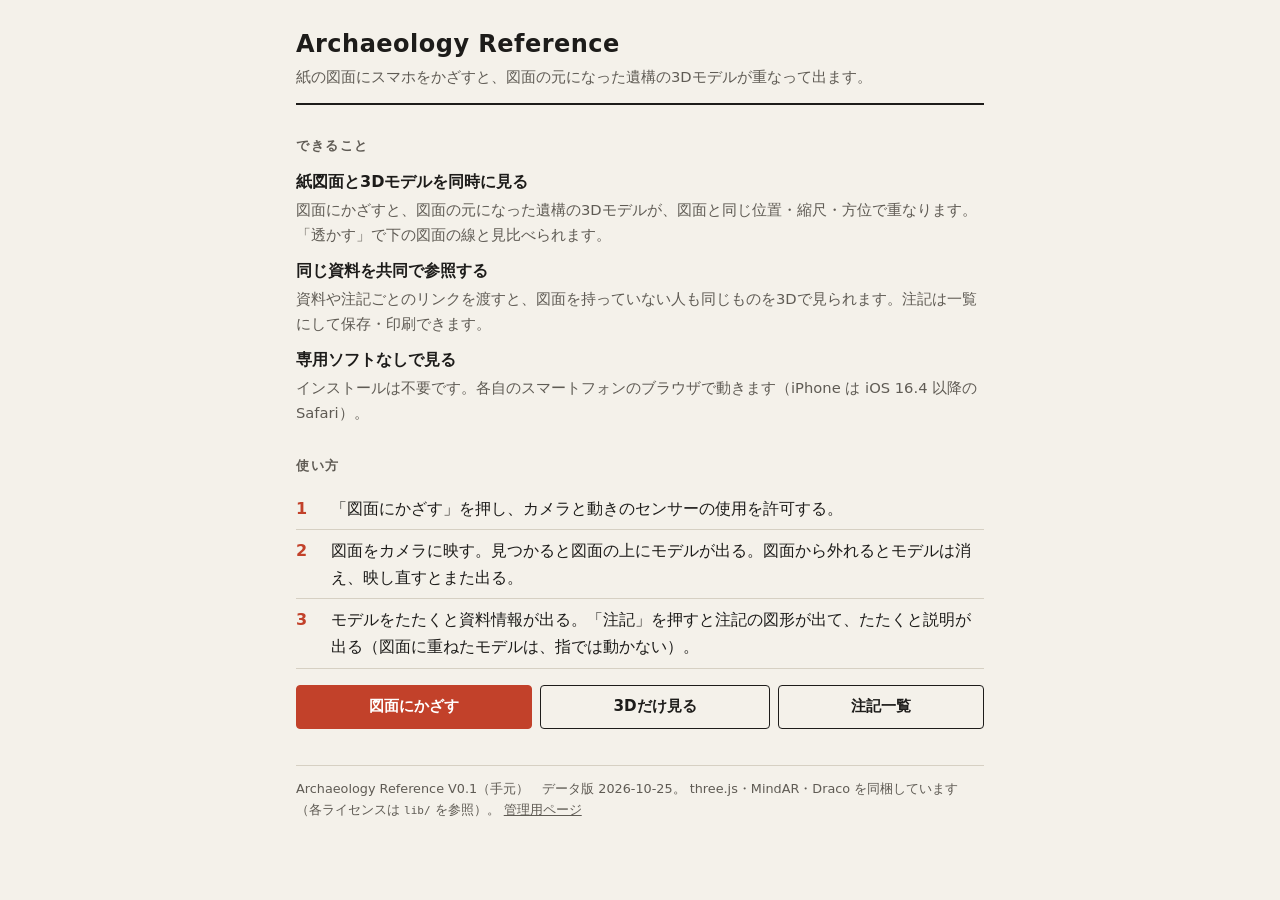
==== index.html @ 4cef71f0 "Add files via upload" ====
<!doctype html>
<html lang="ja">
<head>
<meta charset="utf-8">
<script>/* 新しい版が公開されていたら、古いページのまま使わないよう一度だけ読み直す（js/version.js・version.json） */
(function () { var B = '__BUILD__'; if (B.indexOf('__') === 0 || !window.fetch) return;
  fetch('version.json?t=' + Date.now(), { cache: 'no-store' }).then(function (r) { return r.json(); }).then(function (j) {
    if (!j.build || j.build === B) return;
    var k = 'ar-reload-' + j.build; try { if (sessionStorage.getItem(k)) return; sessionStorage.setItem(k, '1'); } catch (e) { return; }
    var u = new URL(location.href); u.searchParams.set('v', j.build); location.replace(u.href);
  }).catch(function () {}); })();</script>
<meta name="viewport" content="width=device-width, initial-scale=1, viewport-fit=cover">
<title>Archaeology Reference</title>
<link rel="stylesheet" href="css/style.css?v=__BUILD__">
</head>
<body>
<main class="page">
  <header class="page-head">
    <h1 id="site-title">Archaeology Reference</h1>
    <p id="site-lead"></p>
  </header>

  <div class="callout" id="inapp" hidden>このアプリ内の画面ではカメラが動かないことがあります。メニューから「Safariで開く」または「ブラウザで開く」を選んでください。</div>
  <div class="callout" id="notice" hidden></div>

  <h2>できること</h2>
  <dl class="features">
    <dt>紙図面と3Dモデルを同時に見る</dt>
    <dd>図面にかざすと、図面の元になった遺構の3Dモデルが、図面と同じ位置・縮尺・方位で重なります。「透かす」で下の図面の線と見比べられます。</dd>
    <dt>同じ資料を共同で参照する</dt>
    <dd>資料や注記ごとのリンクを渡すと、図面を持っていない人も同じものを3Dで見られます。注記は一覧にして保存・印刷できます。</dd>
    <dt>専用ソフトなしで見る</dt>
    <dd>インストールは不要です。各自のスマートフォンのブラウザで動きます（iPhone は iOS 16.4 以降の Safari）。</dd>
  </dl>

  <h2>使い方</h2>
  <ol class="steps">
    <li>「図面にかざす」を押し、カメラと動きのセンサーの使用を許可する。</li>
    <li>図面をカメラに映す。見つかると図面の上にモデルが出る。図面から外れるとモデルは消え、映し直すとまた出る。</li>
    <li>モデルをたたくと資料情報が出る。「注記」を押すと注記の図形が出て、たたくと説明が出る（図面に重ねたモデルは、指では動かない）。</li>
  </ol>
  <p class="actions-row"><a class="btn btn-primary" href="ar.html">図面にかざす</a> <a class="btn" href="viewer.html">3Dだけ見る</a> <a class="btn" href="notes.html">注記一覧</a></p>
  <div id="warnings"></div>

  <!-- 資料が2つ以上あるときだけ出す -->
  <section id="items-section" hidden>
    <h2>図面と資料</h2>
    <div id="items"></div>
  </section>

  <footer class="foot">
    <span id="edition"></span>
    three.js・MindAR・Draco を同梱しています（各ライセンスは <span class="mono">lib/</span> を参照）。
    <a href="tools/">管理用ページ</a>
  </footer>
</main>
<script type="module" src="js/index.js?v=__BUILD__"></script>
</body>
</html>
---- css/style.css ----
:root {
  --paper: #f4f1ea;
  --paper-2: #ebe7dd;
  --ink: #1d1c1a;
  --ink-2: #5f5b54;
  --rule: #d6d0c3;
  --shu: #c2412a;            /* 朱 */
  --panel: rgba(26, 25, 23, 0.9);
  --panel-ink: #f2efe8;
  --panel-ink-2: #b9b3a7;
  --panel-rule: rgba(242, 239, 232, 0.16);
  --font: "Hiragino Sans", "Hiragino Kaku Gothic ProN", "Yu Gothic UI", "Yu Gothic", "Noto Sans JP", system-ui, sans-serif;
}

* { box-sizing: border-box; }
[hidden] { display: none !important; }
html { -webkit-text-size-adjust: 100%; }
body {
  margin: 0;
  font-family: var(--font);
  font-size: 16px;
  line-height: 1.7;
  color: var(--ink);
  background: var(--paper);
}
button { font: inherit; color: inherit; }
a { color: inherit; }
:focus-visible { outline: 2px solid var(--shu); outline-offset: 2px; }

/* ---------- 一覧・道具ページ ---------- */
.page { max-width: 720px; margin: 0 auto; padding: 28px 16px 56px; }
.page-head { border-bottom: 2px solid var(--ink); padding-bottom: 14px; margin-bottom: 22px; }
.page-head h1 { font-size: 1.5rem; line-height: 1.35; margin: 0 0 4px; letter-spacing: 0.02em; }
.page-head p { margin: 0; color: var(--ink-2); font-size: 0.92rem; }
.page h2 { font-size: 0.82rem; letter-spacing: 0.12em; color: var(--ink-2); margin: 30px 0 10px; font-weight: 600; }

.steps { list-style: none; margin: 0; padding: 0; counter-reset: step; }
.steps li { counter-increment: step; display: grid; grid-template-columns: 2.2em 1fr; padding: 7px 0; border-bottom: 1px solid var(--rule); }
.steps li::before { content: counter(step); font-variant-numeric: tabular-nums; color: var(--shu); font-weight: 700; }

.items { list-style: none; margin: 0; padding: 0; }
.item { border: 1px solid var(--rule); background: #fbf9f4; border-radius: 6px; padding: 14px 14px 12px; margin-bottom: 12px; }
.item h3 { margin: 0 0 2px; font-size: 1.05rem; line-height: 1.45; }
.item .sub { margin: 0 0 12px; color: var(--ink-2); font-size: 0.86rem; }
.actions { display: flex; flex-wrap: wrap; gap: 8px; }
.btn {
  display: inline-flex; align-items: center; justify-content: center;
  min-height: 44px; padding: 0 18px; border-radius: 4px;
  border: 1px solid var(--ink); background: transparent; color: var(--ink);
  text-decoration: none; font-weight: 600; font-size: 0.95rem; cursor: pointer;
}
.btn-primary { background: var(--shu); border-color: var(--shu); color: #fff; }
/* 一覧の入口のボタン：スマホでも1行に並べ、幅をそろえる（とても狭い画面では折り返す） */
.actions-row { display: flex; flex-wrap: wrap; gap: 8px; }
.actions-row .btn { flex: 1 1 auto; padding: 0 10px; white-space: nowrap; }
.btn:disabled { opacity: 0.45; cursor: default; }
.callout { border-left: 3px solid var(--shu); background: var(--paper-2); padding: 10px 12px; font-size: 0.9rem; margin: 14px 0; }
.callout[hidden] { display: none; }
.foot { margin-top: 36px; padding-top: 12px; border-top: 1px solid var(--rule); color: var(--ink-2); font-size: 0.8rem; }
.muted { color: var(--ink-2); }
code, .mono { font-family: ui-monospace, "SF Mono", Menlo, Consolas, monospace; font-size: 0.86em; }

table.plain { width: 100%; border-collapse: collapse; font-size: 0.9rem; }
table.plain th, table.plain td { text-align: left; padding: 7px 8px; border-bottom: 1px solid var(--rule); vertical-align: top; }
table.plain th { font-size: 0.78rem; letter-spacing: 0.08em; color: var(--ink-2); font-weight: 600; }
/* ファイルの確認 */
.files-table th { white-space: nowrap; }
.files-table td:first-child { white-space: nowrap; font-size: 0.82rem; }
.files-table .file-state { white-space: nowrap; font-weight: 600; }
.files-table .file-ok .file-state { color: #1d6b35; }
.files-table .file-warn .file-state { color: #8a5a00; }
.files-table .file-ng .file-state { color: #b00020; }
.files-table .file-ng { background: #fdf0f0; }
.files-table .file-none .file-state { color: var(--ink-2); font-weight: 400; }
@media (max-width: 640px) { .files-table td:first-child { white-space: normal; word-break: break-all; } }
td.num { font-variant-numeric: tabular-nums; text-align: right; }
.qr-grid { display: grid; grid-template-columns: repeat(auto-fill, minmax(200px, 1fr)); gap: 14px; }
.qr { border: 1px solid var(--rule); background: #fff; padding: 12px; text-align: center; border-radius: 6px; }
.qr svg { width: 100%; height: auto; display: block; }
.qr p { margin: 6px 0 0; font-size: 0.78rem; word-break: break-all; color: var(--ink-2); }
.qr strong { display: block; font-size: 0.9rem; color: var(--ink); }

/* ---------- AR表示・通常ビューア ---------- */
body.stage-page { background: #0f0e0d; color: var(--panel-ink); overflow: hidden; height: 100dvh; }
body.viewer-page { background: radial-gradient(120% 90% at 50% 35%, #f3f0e8 0%, #d9d4c7 100%); }
#stage { position: fixed; inset: 0; overflow: hidden; touch-action: none; user-select: none; -webkit-user-select: none; }
#stage canvas { display: block; }
.gate .gate-small { font-size: 0.78rem; margin-top: 10px; }
.gate .gate-small a { color: inherit; }

.topbar {
  position: fixed; z-index: 20; left: 0; right: 0; top: 0;
  display: flex; gap: 8px; align-items: center; justify-content: space-between;
  padding: calc(8px + env(safe-area-inset-top)) calc(10px + env(safe-area-inset-right)) 8px calc(10px + env(safe-area-inset-left));
  pointer-events: none;
}
.topbar > * { pointer-events: auto; }
.topbar > .pill { flex: none; }
.pill { white-space: nowrap; }
.topbar { align-items: flex-start; }
.topbar .group { display: flex; gap: 6px; flex-wrap: wrap; justify-content: flex-end; }
.pill {
  display: inline-flex; align-items: center; min-height: 40px; padding: 0 14px;
  border-radius: 20px; border: 1px solid var(--panel-rule);
  background: var(--panel); color: var(--panel-ink);
  font-size: 0.86rem; font-weight: 600; text-decoration: none; cursor: pointer;
  -webkit-backdrop-filter: blur(8px); backdrop-filter: blur(8px);
}
.pill[aria-pressed="true"] { background: var(--panel-ink); color: var(--ink); }

.hint {
  position: fixed; z-index: 15; left: 16px; right: 16px; top: calc(64px + env(safe-area-inset-top));
  width: fit-content; max-width: calc(100% - 32px); margin: 0 auto; padding: 8px 14px; border-radius: 4px;
  background: var(--panel); color: var(--panel-ink); font-size: 0.88rem; text-align: center;
  pointer-events: none;
}

/* 注意書き（急な動き・近すぎ・認識が不安定）。モデルは隠さず、上の方に目立つ色で出す */
.warn-bar {
  position: fixed; z-index: 17; left: 16px; right: 16px; top: calc(108px + env(safe-area-inset-top));
  width: fit-content; max-width: calc(100% - 32px); margin: 0 auto; padding: 8px 14px; border-radius: 4px;
  background: #ffcf3f; color: #1d1600; font-size: 0.92rem; font-weight: 700; text-align: center;
  box-shadow: 0 2px 10px rgba(0, 0, 0, 0.35); pointer-events: none;
}
.warn-bar[hidden] { display: none; }

/* 設定の食い違い（all.mind と図面画像など）。消えない */
.config-warn {
  position: fixed; z-index: 15; left: 16px; right: 16px; top: calc(180px + env(safe-area-inset-top));
  max-width: 34rem; margin: 0 auto; padding: 8px 14px; border-radius: 4px;
  background: #8a1c1c; color: #fff; font-size: 0.85rem; line-height: 1.5;
}

.recover {
  position: fixed; z-index: 16; left: 0; right: 0; top: calc(134px + env(safe-area-inset-top));
  display: flex; justify-content: center; pointer-events: none;
}
.recover .pill { pointer-events: auto; background: var(--shu); border-color: var(--shu); color: #fff; }

.debug {
  position: fixed; z-index: 16; left: calc(8px + env(safe-area-inset-left)); top: calc(190px + env(safe-area-inset-top));
  margin: 0; padding: 6px 8px; border-radius: 4px; pointer-events: none;
  background: rgba(0, 0, 0, 0.62); color: #e9ffe0; font: 11px/1.5 ui-monospace, Menlo, Consolas, monospace; white-space: pre-wrap; overflow-wrap: anywhere; max-width: calc(100vw - 16px - env(safe-area-inset-left) - env(safe-area-inset-right)); box-sizing: border-box;
}

.gate {
  position: fixed; z-index: 30; inset: 0; display: grid; place-items: center; padding: 24px;
  background: #171614; color: var(--panel-ink);
}
.gate[hidden] { display: none; }
.gate-inner { max-width: 420px; }
.gate h1 { font-size: 1.3rem; line-height: 1.4; margin: 0 0 8px; }
.gate p { margin: 0 0 14px; color: var(--panel-ink-2); font-size: 0.92rem; }
.gate .btn { border-color: var(--panel-ink); color: var(--panel-ink); width: 100%; margin-bottom: 8px; }
.gate .btn-primary { border-color: var(--shu); color: #fff; }
.gate .callout { background: rgba(255, 255, 255, 0.06); color: var(--panel-ink); }
.gate .error { color: #ffb4a4; }

.panel {
  position: fixed; z-index: 20; left: 0; right: 0; bottom: 0;
  background: var(--panel); color: var(--panel-ink);
  border-top: 1px solid var(--panel-rule);
  -webkit-backdrop-filter: blur(10px); backdrop-filter: blur(10px);
  padding-bottom: env(safe-area-inset-bottom);
}
.panel[hidden] { display: none; }
.panel-head {
  width: 100%; display: flex; align-items: center; justify-content: space-between; gap: 12px;
  min-height: 48px; padding: 6px calc(16px + env(safe-area-inset-right)) 6px calc(16px + env(safe-area-inset-left));
  background: none; border: 0; text-align: left; cursor: pointer;
}
.panel-title { font-weight: 700; font-size: 0.98rem; line-height: 1.4; }
.panel-chevron { width: 10px; height: 10px; border-right: 2px solid var(--panel-ink-2); border-top: 2px solid var(--panel-ink-2); transform: rotate(-45deg); margin: 4px 4px 0; flex: none; transition: transform 0.15s; }
.panel.is-open .panel-chevron { transform: rotate(135deg); margin-top: -4px; }
.panel-body { display: none; max-height: 44dvh; overflow-y: auto; -webkit-overflow-scrolling: touch; padding: 0 calc(16px + env(safe-area-inset-right)) 16px calc(16px + env(safe-area-inset-left)); }
.panel.is-open .panel-body { display: block; }
.panel h2 { font-size: 0.74rem; letter-spacing: 0.14em; color: var(--panel-ink-2); margin: 14px 0 8px; font-weight: 600; }
.panel section:first-child h2 { margin-top: 4px; }
.panel-meta .link-button, .panel-selection .link-button { margin: 2px 8px 6px 0; }
.link-button {
  display: inline-flex; align-items: center; min-height: 36px; padding: 0 12px; border-radius: 4px;
  border: 1px solid var(--panel-rule); background: transparent; color: var(--panel-ink);
  font-size: 0.84rem; text-decoration: none; cursor: pointer;
}
.share-row { display: flex; flex-wrap: wrap; align-items: center; gap: 6px; }
.share-holder { flex: 1 1 100%; }
.link-box { width: 100%; min-height: 36px; padding: 0 8px; font: 12px/1.4 ui-monospace, Menlo, Consolas, monospace; border-radius: 4px; border: 1px solid var(--panel-rule); background: rgba(255,255,255,0.08); color: var(--panel-ink); }
.panel .edition { color: var(--panel-ink-2); font-size: 0.78rem; margin: 10px 0 0; }
.panel .muted, .panel .notice { color: var(--panel-ink-2); font-size: 0.86rem; margin: 8px 0 0; }
.fields { display: grid; grid-template-columns: minmax(5.5em, auto) 1fr; gap: 4px 14px; margin: 0; font-size: 0.9rem; }
.fields dt { color: var(--panel-ink-2); }
.fields dd { margin: 0; overflow-wrap: anywhere; }
.chips { display: flex; flex-wrap: wrap; gap: 8px; }
.chip {
  display: inline-flex; align-items: center; gap: 8px; min-height: 40px; padding: 0 12px;
  border-radius: 4px; border: 1px solid var(--panel-rule); background: transparent;
  font-size: 0.86rem; cursor: pointer; opacity: 0.5;
}
.chip.is-on { opacity: 1; border-color: rgba(242, 239, 232, 0.5); }
.chip-dot { width: 10px; height: 10px; border-radius: 50%; flex: none; }
.chip-type { font-size: 0.72rem; color: var(--panel-ink-2); border: 1px solid var(--panel-rule); border-radius: 3px; padding: 0 5px; line-height: 1.5; }
.panel-selection { border: 1px solid var(--panel-rule); border-left: 3px solid var(--shu); border-radius: 4px; padding: 10px 12px; margin-top: 4px; }
.panel-selection[hidden] { display: none; }
.panel-selection p { margin: 6px 0; font-size: 0.9rem; }
.selection-top { display: flex; align-items: center; gap: 8px; margin-bottom: 6px; }
.selection-top strong { font-size: 0.95rem; }
.selection-close { margin-left: auto; min-height: 36px; padding: 0 10px; background: none; border: 1px solid var(--panel-rule); border-radius: 4px; font-size: 0.8rem; cursor: pointer; }

@media (min-width: 760px) {
  .panel { left: auto; right: 16px; bottom: 16px; width: 380px; border: 1px solid var(--panel-rule); border-radius: 8px; }
  .panel-body { max-height: 60dvh; }
}
@media (prefers-reduced-motion: reduce) { * { transition: none !important; } }

/* ---------- 位置合わせ ---------- */
body.align-page { height: 100dvh; display: flex; flex-direction: column; overflow: hidden; }
.align-head { display: flex; align-items: center; gap: 16px; padding: 10px 16px; border-bottom: 2px solid var(--ink); }
.align-head h1 { font-size: 1.1rem; margin: 0; }
.align-head select { margin-left: auto; min-height: 36px; font: inherit; }
.align-body { flex: 1; display: flex; min-height: 0; }
.align-view { flex: 1; position: relative; background: #ddd8cc; cursor: grab; outline: none; touch-action: none; }
.align-view.is-measuring { cursor: crosshair; }
.align-view canvas { display: block; }
.align-side { width: 340px; flex: none; overflow-y: auto; padding: 8px 16px 24px; border-left: 1px solid var(--rule); background: var(--paper); }
.align-side h2 { margin: 18px 0 6px; font-size: 0.8rem; letter-spacing: 0.08em; color: var(--ink-2); font-weight: 600; }
.align-side .row { display: flex; flex-wrap: wrap; align-items: center; gap: 8px; margin: 6px 0; }
.align-side input[type="number"] { width: 110px; min-height: 34px; font: inherit; padding: 0 6px; }
.align-side input.narrow { width: 80px; }
.align-side input[type="range"] { flex: 1; min-width: 120px; }
.align-side select { min-height: 34px; font: inherit; max-width: 100%; }
.align-side textarea { width: 100%; font: 12px/1.5 ui-monospace, Menlo, Consolas, monospace; padding: 8px; border: 1px solid var(--rule); border-radius: 4px; background: #fff; }
.small { font-size: 0.8rem; margin: 4px 0; }
.small-btn { min-height: 36px; padding: 0 12px; font-size: 0.85rem; }
@media (max-width: 800px) { .align-body { flex-direction: column; } .align-view { min-height: 55vh; } .align-side { width: auto; border-left: 0; border-top: 1px solid var(--rule); } }

/* ---------- 注記一覧 ---------- */
.page-wide { max-width: 1040px; }
.notes-item { margin: 26px 0 34px; }
.page h2.notes-title { font-size: 1.15rem; letter-spacing: 0; color: var(--ink); margin: 0 0 2px; font-weight: 700; }
.notes-item .sub { margin: 0 0 10px; color: var(--ink-2); font-size: 0.86rem; }
.fields.light { margin: 8px 0 12px; }
.fields.light dt { color: var(--ink-2); }
.table-wrap { overflow-x: auto; }
.notes-table td { font-size: 0.86rem; }
.notes-table .chip-dot { display: inline-block; vertical-align: middle; }
@media print {
  .no-print, .foot a { display: none !important; }
  body { background: #fff; }
  .page { max-width: none; padding: 0; }
  .notes-item { break-inside: avoid-page; }
}

/* ---------- 展示用シート ---------- */
body.sheet-page { background: #8a857b; }
.sheet-toolbar { display: flex; flex-wrap: wrap; align-items: center; gap: 12px; padding: 10px 16px; background: var(--paper); border-bottom: 1px solid var(--rule); }
.sheet-toolbar input { min-width: 320px; min-height: 34px; font: inherit; padding: 0 8px; }
.sheet-toolbar select { min-height: 34px; font: inherit; }
.sheet-toolbar p { flex-basis: 100%; margin: 0; }
.sheet {
  --w: 297mm; --h: 210mm;
  width: var(--w); height: var(--h); margin: 12px auto; padding: 10mm 12mm 9mm; background: #fff; color: #111;
  display: flex; flex-direction: column; gap: 4mm; overflow: hidden; break-after: page;
}
body[data-paper="A3"] .sheet { --w: 420mm; --h: 297mm; padding: 14mm 16mm 12mm; }
.sheet-head { display: flex; align-items: baseline; gap: 6mm; border-bottom: 0.6mm solid #111; padding-bottom: 2mm; }
.sheet-head h1 { margin: 0; font-size: 15pt; line-height: 1.3; }
.sheet-site { font-size: 9pt; color: #555; order: 2; margin-left: auto; }
.sheet-figure { flex: 1; min-height: 0; display: flex; align-items: center; justify-content: center; }
.sheet-figure img { max-width: 100%; max-height: 100%; object-fit: contain; display: block; }
.sheet-foot { display: flex; gap: 6mm; align-items: center; border-top: 0.3mm solid #999; padding-top: 3mm; }
.sheet-qr { width: 30mm; height: 30mm; flex: none; }
body[data-paper="A3"] .sheet-qr { width: 40mm; height: 40mm; }
.sheet-qr svg { width: 100%; height: 100%; display: block; }
.sheet-info { flex: 1; min-width: 0; font-size: 9.5pt; line-height: 1.55; }
.sheet-steps { margin: 0 0 1.5mm; padding-left: 5mm; }
.sheet-items, .sheet-url, .sheet-credit { margin: 0; color: #444; font-size: 8pt; }
.sheet-url { font-family: ui-monospace, Menlo, Consolas, monospace; word-break: break-all; }
@media print {
  body.sheet-page { background: #fff; }
  .sheet { margin: 0; }
}

/* ---------- 一覧 ---------- */
.features { margin: 0; }
.features dt { font-weight: 700; margin-top: 10px; }
.features dd { margin: 2px 0 0; color: var(--ink-2); font-size: 0.92rem; }
.drawing-group { margin-bottom: 18px; }
.drawing-title { font-size: 0.95rem; margin: 0 0 8px; padding-left: 8px; border-left: 3px solid var(--shu); }
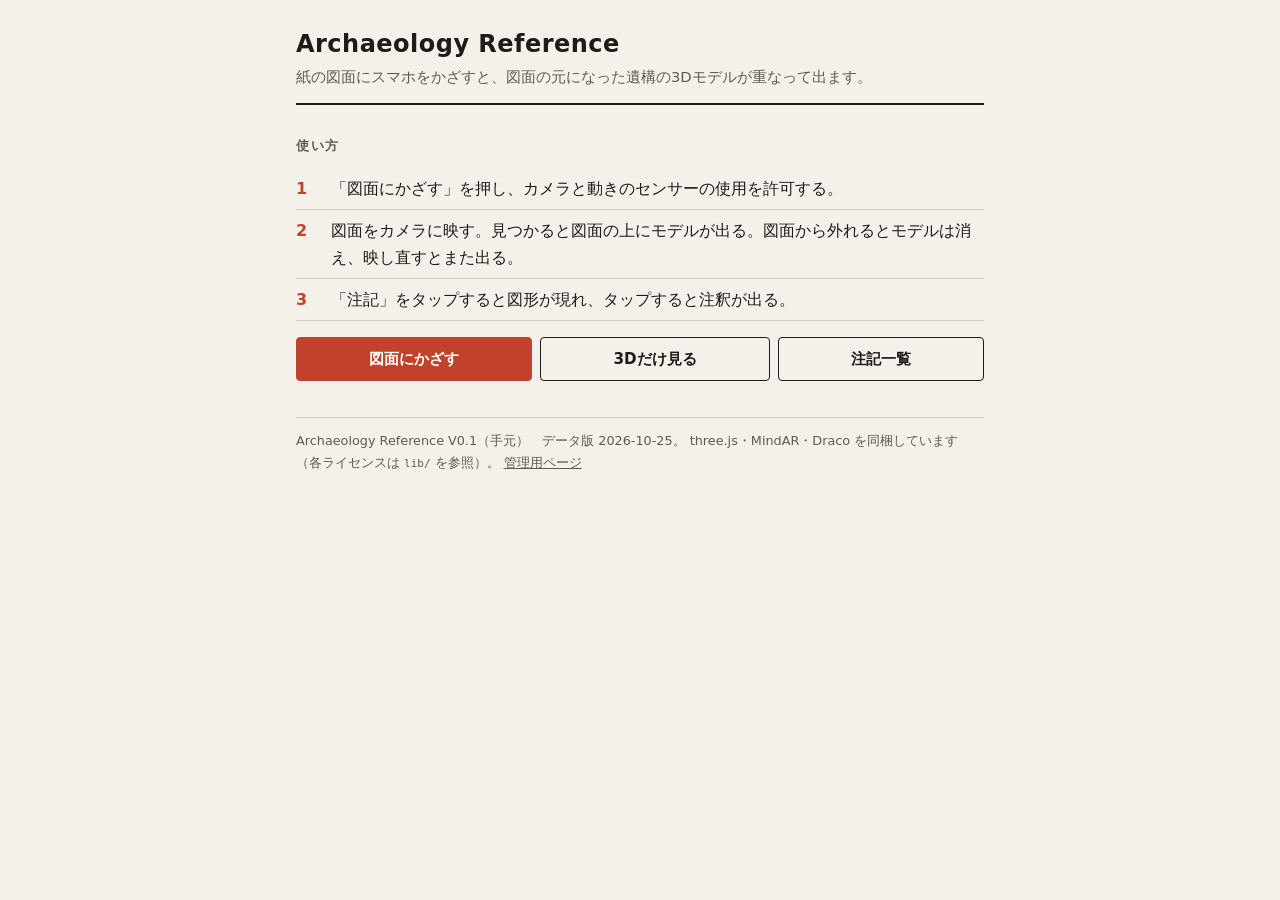
==== commit 94ed5610: "Add files via upload" ====
--- a/index.html
+++ b/index.html
@@ -23,21 +23,11 @@
   <div class="callout" id="inapp" hidden>このアプリ内の画面ではカメラが動かないことがあります。メニューから「Safariで開く」または「ブラウザで開く」を選んでください。</div>
   <div class="callout" id="notice" hidden></div>
 
-  <h2>できること</h2>
-  <dl class="features">
-    <dt>紙図面と3Dモデルを同時に見る</dt>
-    <dd>図面にかざすと、図面の元になった遺構の3Dモデルが、図面と同じ位置・縮尺・方位で重なります。「透かす」で下の図面の線と見比べられます。</dd>
-    <dt>同じ資料を共同で参照する</dt>
-    <dd>資料や注記ごとのリンクを渡すと、図面を持っていない人も同じものを3Dで見られます。注記は一覧にして保存・印刷できます。</dd>
-    <dt>専用ソフトなしで見る</dt>
-    <dd>インストールは不要です。各自のスマートフォンのブラウザで動きます（iPhone は iOS 16.4 以降の Safari）。</dd>
-  </dl>
-
   <h2>使い方</h2>
   <ol class="steps">
     <li>「図面にかざす」を押し、カメラと動きのセンサーの使用を許可する。</li>
     <li>図面をカメラに映す。見つかると図面の上にモデルが出る。図面から外れるとモデルは消え、映し直すとまた出る。</li>
-    <li>モデルをたたくと資料情報が出る。「注記」を押すと注記の図形が出て、たたくと説明が出る（図面に重ねたモデルは、指では動かない）。</li>
+    <li>「注記」をタップすると図形が現れ、タップすると注釈が出る。</li>
   </ol>
   <p class="actions-row"><a class="btn btn-primary" href="ar.html">図面にかざす</a> <a class="btn" href="viewer.html">3Dだけ見る</a> <a class="btn" href="notes.html">注記一覧</a></p>
   <div id="warnings"></div>
--- a/css/style.css
+++ b/css/style.css
@@ -115,14 +115,16 @@
   pointer-events: none;
 }
 
-/* 注意書き（急な動き・近すぎ・認識が不安定）。モデルは隠さず、上の方に目立つ色で出す */
+/* 注意書き（急な動き・近すぎ・認識が不安定）。モデルの邪魔にならないよう、上のボタンの列のすぐ下（画面の上端）に細く出す。
+   案内（hint）が同時に出るときは、案内をその下へずらす */
 .warn-bar {
-  position: fixed; z-index: 17; left: 16px; right: 16px; top: calc(108px + env(safe-area-inset-top));
-  width: fit-content; max-width: calc(100% - 32px); margin: 0 auto; padding: 8px 14px; border-radius: 4px;
-  background: #ffcf3f; color: #1d1600; font-size: 0.92rem; font-weight: 700; text-align: center;
-  box-shadow: 0 2px 10px rgba(0, 0, 0, 0.35); pointer-events: none;
+  position: fixed; z-index: 17; left: 10px; right: 10px; top: calc(54px + env(safe-area-inset-top));
+  width: fit-content; max-width: calc(100% - 20px); margin: 0 auto; padding: 4px 12px; border-radius: 4px;
+  background: #ffcf3f; color: #1d1600; font-size: 0.82rem; font-weight: 700; line-height: 1.4; text-align: center;
+  pointer-events: none;
 }
 .warn-bar[hidden] { display: none; }
+.warn-bar:not([hidden]) + .hint { top: calc(88px + env(safe-area-inset-top)); }
 
 /* 設定の食い違い（all.mind と図面画像など）。消えない */
 .config-warn {
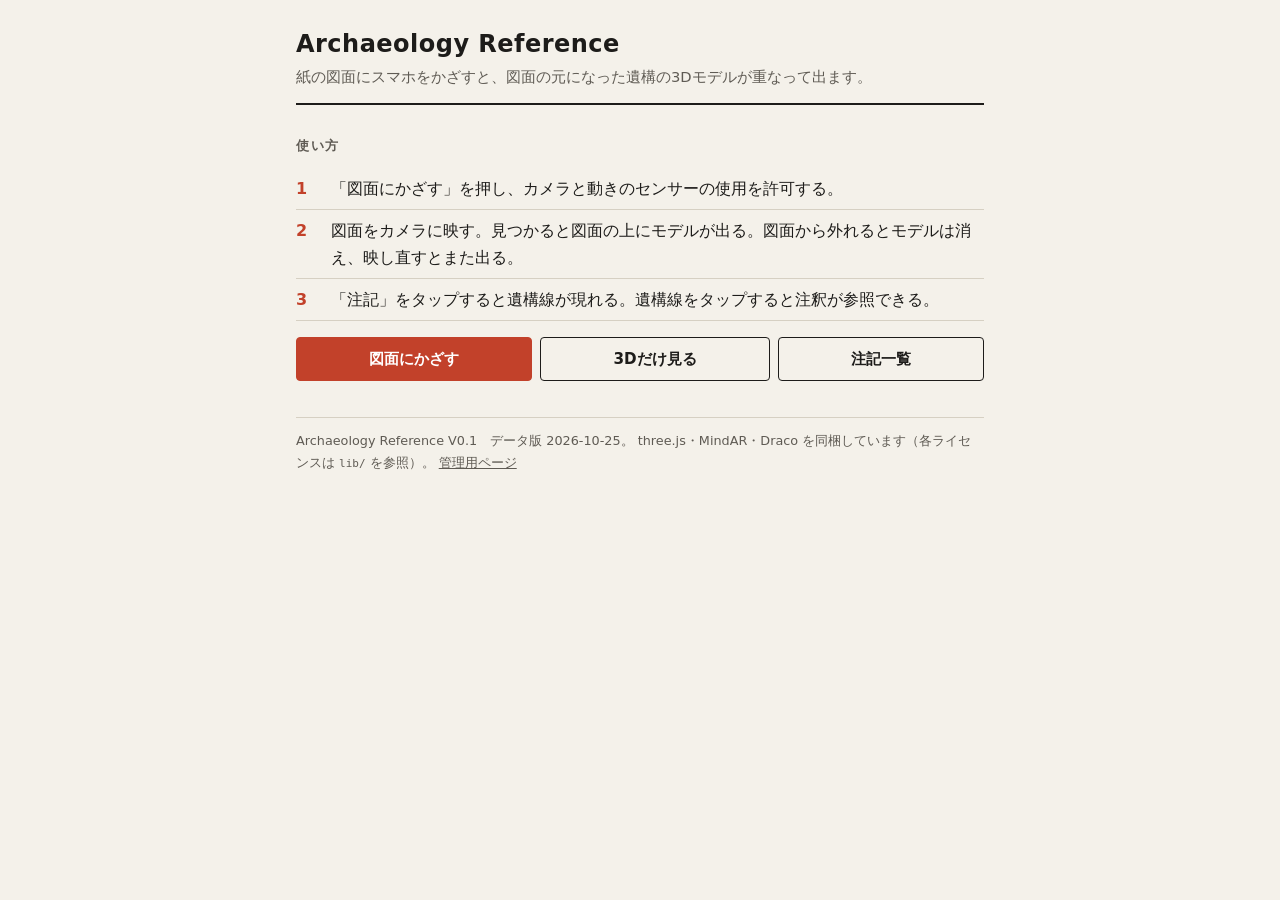
==== commit 108d5fb2: "Add files via upload" ====
--- a/index.html
+++ b/index.html
@@ -27,7 +27,7 @@
   <ol class="steps">
     <li>「図面にかざす」を押し、カメラと動きのセンサーの使用を許可する。</li>
     <li>図面をカメラに映す。見つかると図面の上にモデルが出る。図面から外れるとモデルは消え、映し直すとまた出る。</li>
-    <li>「注記」をタップすると図形が現れ、タップすると注釈が出る。</li>
+    <li>「注記」をタップすると遺構線が現れる。遺構線をタップすると注釈が参照できる。</li>
   </ol>
   <p class="actions-row"><a class="btn btn-primary" href="ar.html">図面にかざす</a> <a class="btn" href="viewer.html">3Dだけ見る</a> <a class="btn" href="notes.html">注記一覧</a></p>
   <div id="warnings"></div>
--- a/css/style.css
+++ b/css/style.css
@@ -192,6 +192,7 @@
 .fields { display: grid; grid-template-columns: minmax(5.5em, auto) 1fr; gap: 4px 14px; margin: 0; font-size: 0.9rem; }
 .fields dt { color: var(--panel-ink-2); }
 .fields dd { margin: 0; overflow-wrap: anywhere; }
+.fields dd a { color: inherit; text-decoration: underline; text-underline-offset: 2px; }
 .chips { display: flex; flex-wrap: wrap; gap: 8px; }
 .chip {
   display: inline-flex; align-items: center; gap: 8px; min-height: 40px; padding: 0 12px;
